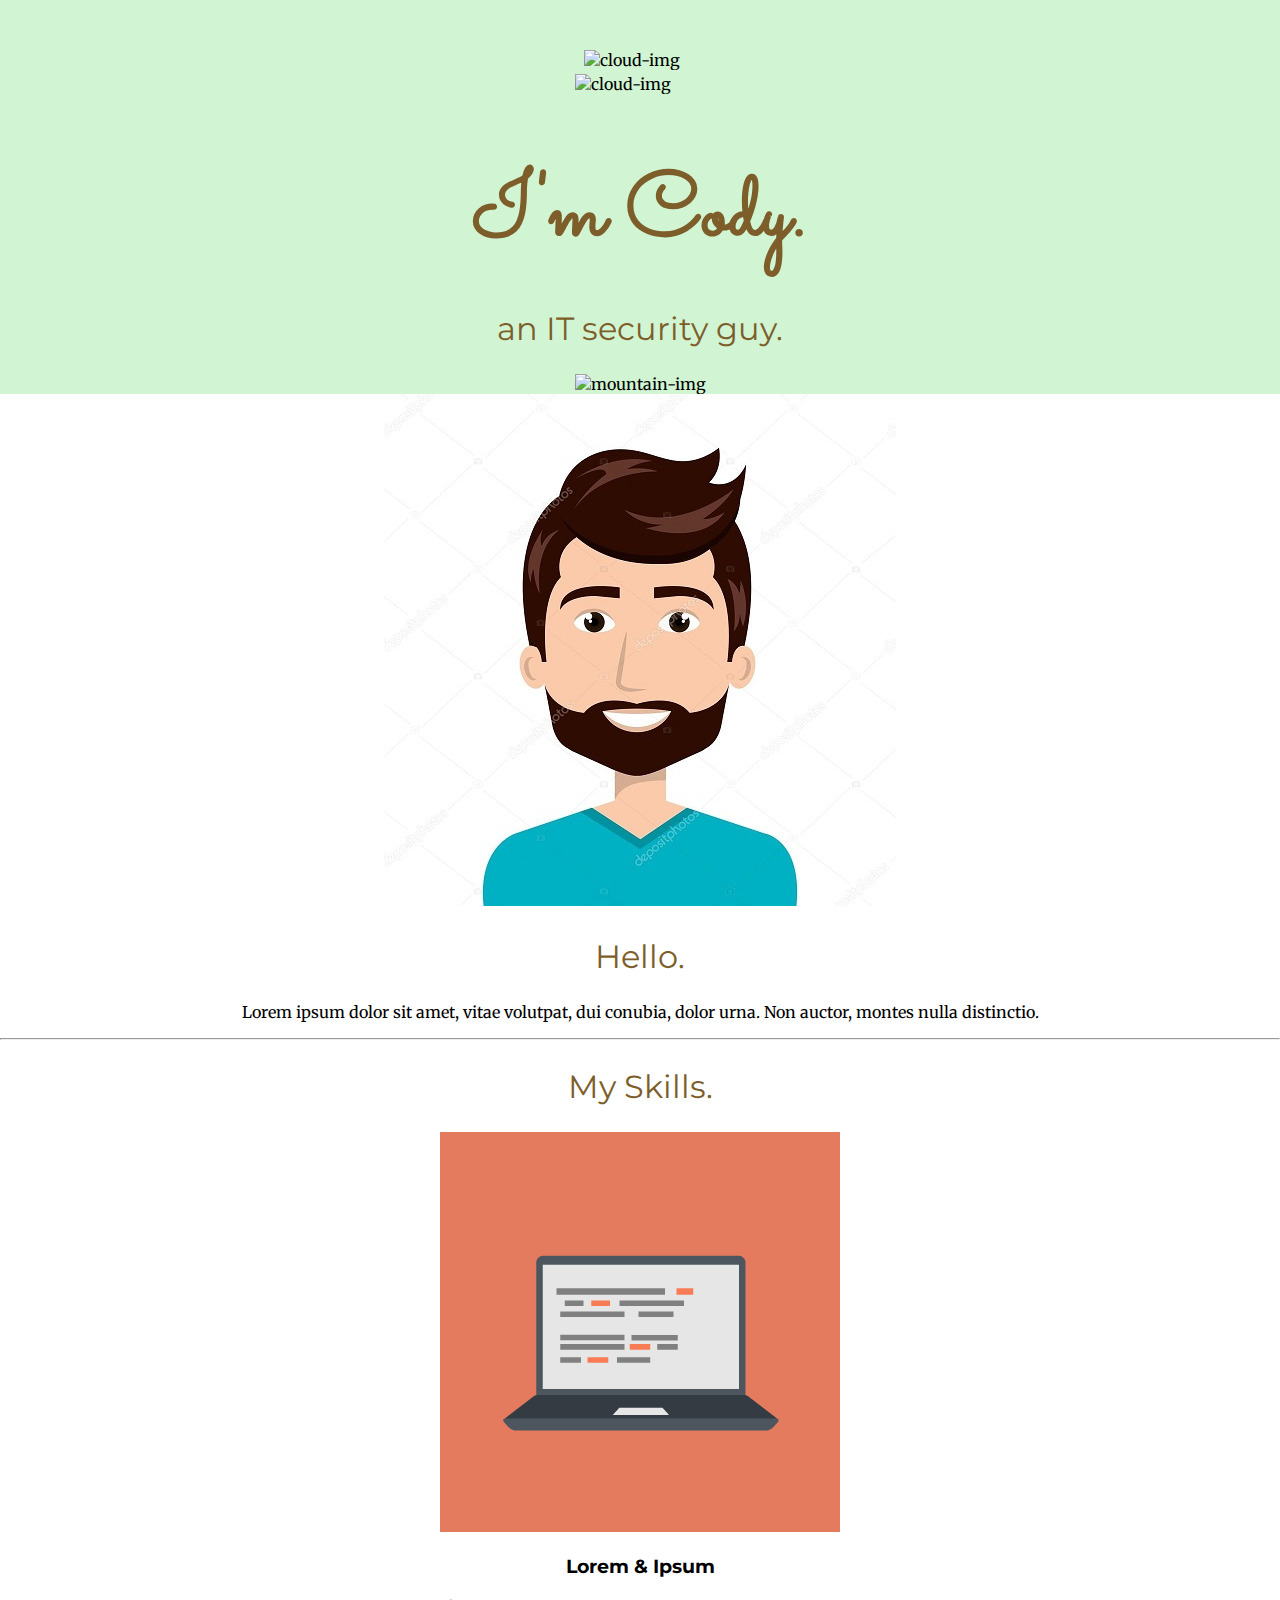
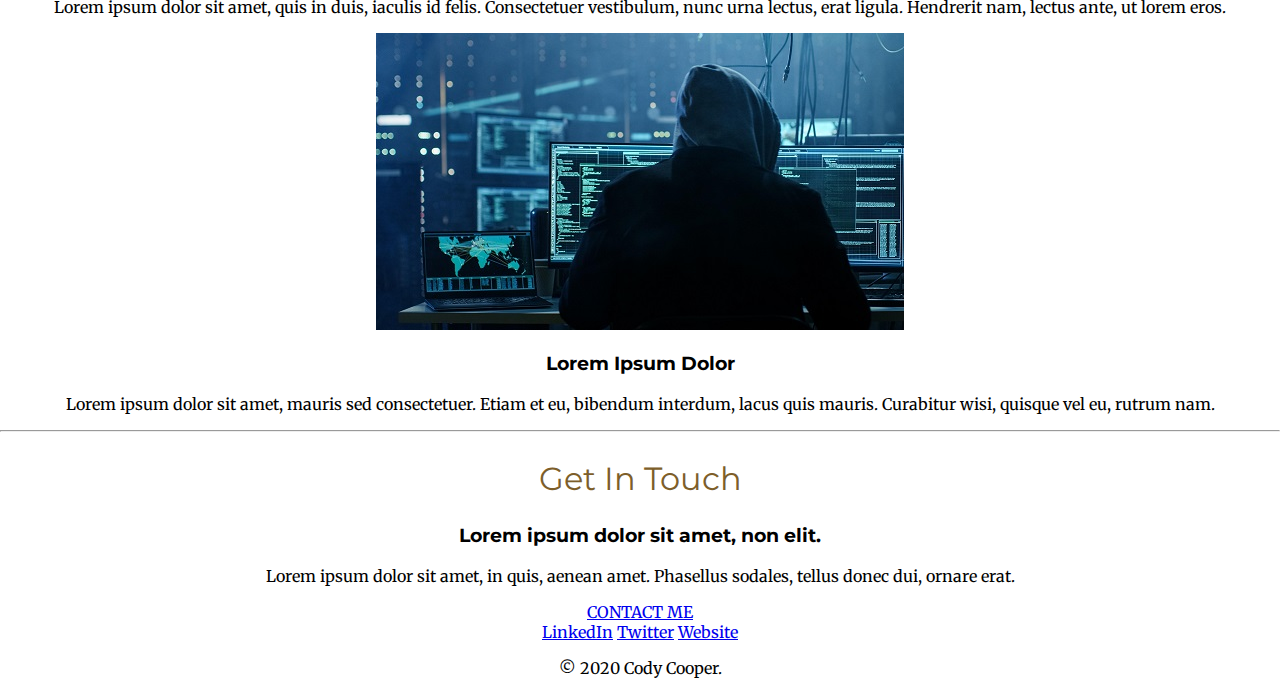
==== Web Development/CSS - My Site/index.html @ 04609c24 "CSS!" ====
<!DOCTYPE html>

<html lang="en">

<head>
    <meta charset="UTF-8">
    <title>Cody Cooper</title>
    <link rel="stylesheet" href="CSS/styles.css">
    <link rel="icon" href="favicon.ico">
    <link href="https://fonts.googleapis.com/css2?family=Merriweather&family=Montserrat&family=Sacramento&display=swap" rel="stylesheet"> 
</head>

<body>
    <div class="top-container">
        <img class="top-cloud" src="images/cloud.png" alt="cloud-img">
        <h1>I'm Cody.</h1>
        <h2>an IT security guy.</h2>
        <img class="bottom-cloud" src="images/cloud.png" alt="cloud-img">
        <img src="images/mountain.png" alt="mountain-img">
    </div>

    <div class="middle-container">
        <div class="profile">
          <img src="Images/cartooncody.jpg" alt="me">
          <h2>Hello.</h2>
          <p>Lorem ipsum dolor sit amet, vitae volutpat, dui conubia, dolor urna. Non auctor, montes nulla distinctio.</p>
        </div>
        <hr>
        <div class="skills">
          <h2>My Skills.</h2>
          <div class="skill-row">
            <img class="" src="Images/computer.png" alt="">
            <h3>Lorem & Ipsum</h3>
            <p>Lorem ipsum dolor sit amet, quis in duis, iaculis id felis. Consectetuer vestibulum, nunc urna lectus, erat ligula. Hendrerit nam, lectus ante, ut lorem eros.</p>
          </div>
          <div class="skill-row">
            <img class="" src="Images/hacker.jpg" alt="">
            <h3>Lorem Ipsum Dolor</h3>
            <p>Lorem ipsum dolor sit amet, mauris sed consectetuer. Etiam et eu, bibendum interdum, lacus quis mauris. Curabitur wisi, quisque vel eu, rutrum nam.</p>
          </div>
        </div>
        <hr>
        <div class="contact-me">
          <h2>Get In Touch</h2>
          <h3>Lorem ipsum dolor sit amet, non elit.</h3>
          <p>Lorem ipsum dolor sit amet, in quis, aenean amet. Phasellus sodales, tellus donec dui, ornare erat.</p>
          <a class="btn" href="mailto:name@email.com">CONTACT ME</a>
        </div>
      </div>
      
      <div class="bottom-container">
        <a class="footer-link" href="https://www.linkedin.com/">LinkedIn</a>
        <a class="footer-link" href="https://twitter.com/">Twitter</a>
        <a class="footer-link" href="https://www.appbrewery.co/">Website</a>
        <p>© 2020 Cody Cooper.</p>
      </div>
</body>
</html>
---- Web Development/CSS - My Site/CSS/styles.css ----
body {
    margin: 0px;
    text-align: center;
    font-family: 'Merriweather', serif;
}
h1 {
    font-size: 5.625rem;
    margin: 50px auto 0 auto;
    font-family: 'Sacramento', cursive;
    color: #7d5e2a;
}
h2 {
    font-family: 'Montserrat', sans-serif;
    font-size: 2rem;
    color: #7d5e2a;
    font-weight: normal;
}
h3 {
    font-family: 'Montserrat', sans-serif;
}
.top-container {
    background-color: #d1f5d3;
    position: relative;
    padding-top: 100px;
}
.middle-container {

}
.bottom-container {

}
.top-cloud {
    position: absolute;
    right: 600px;
    top: 50px;
}
.bottom-cloud {
    position: absolute;
    left: 300;
    bottom: 300px;
}
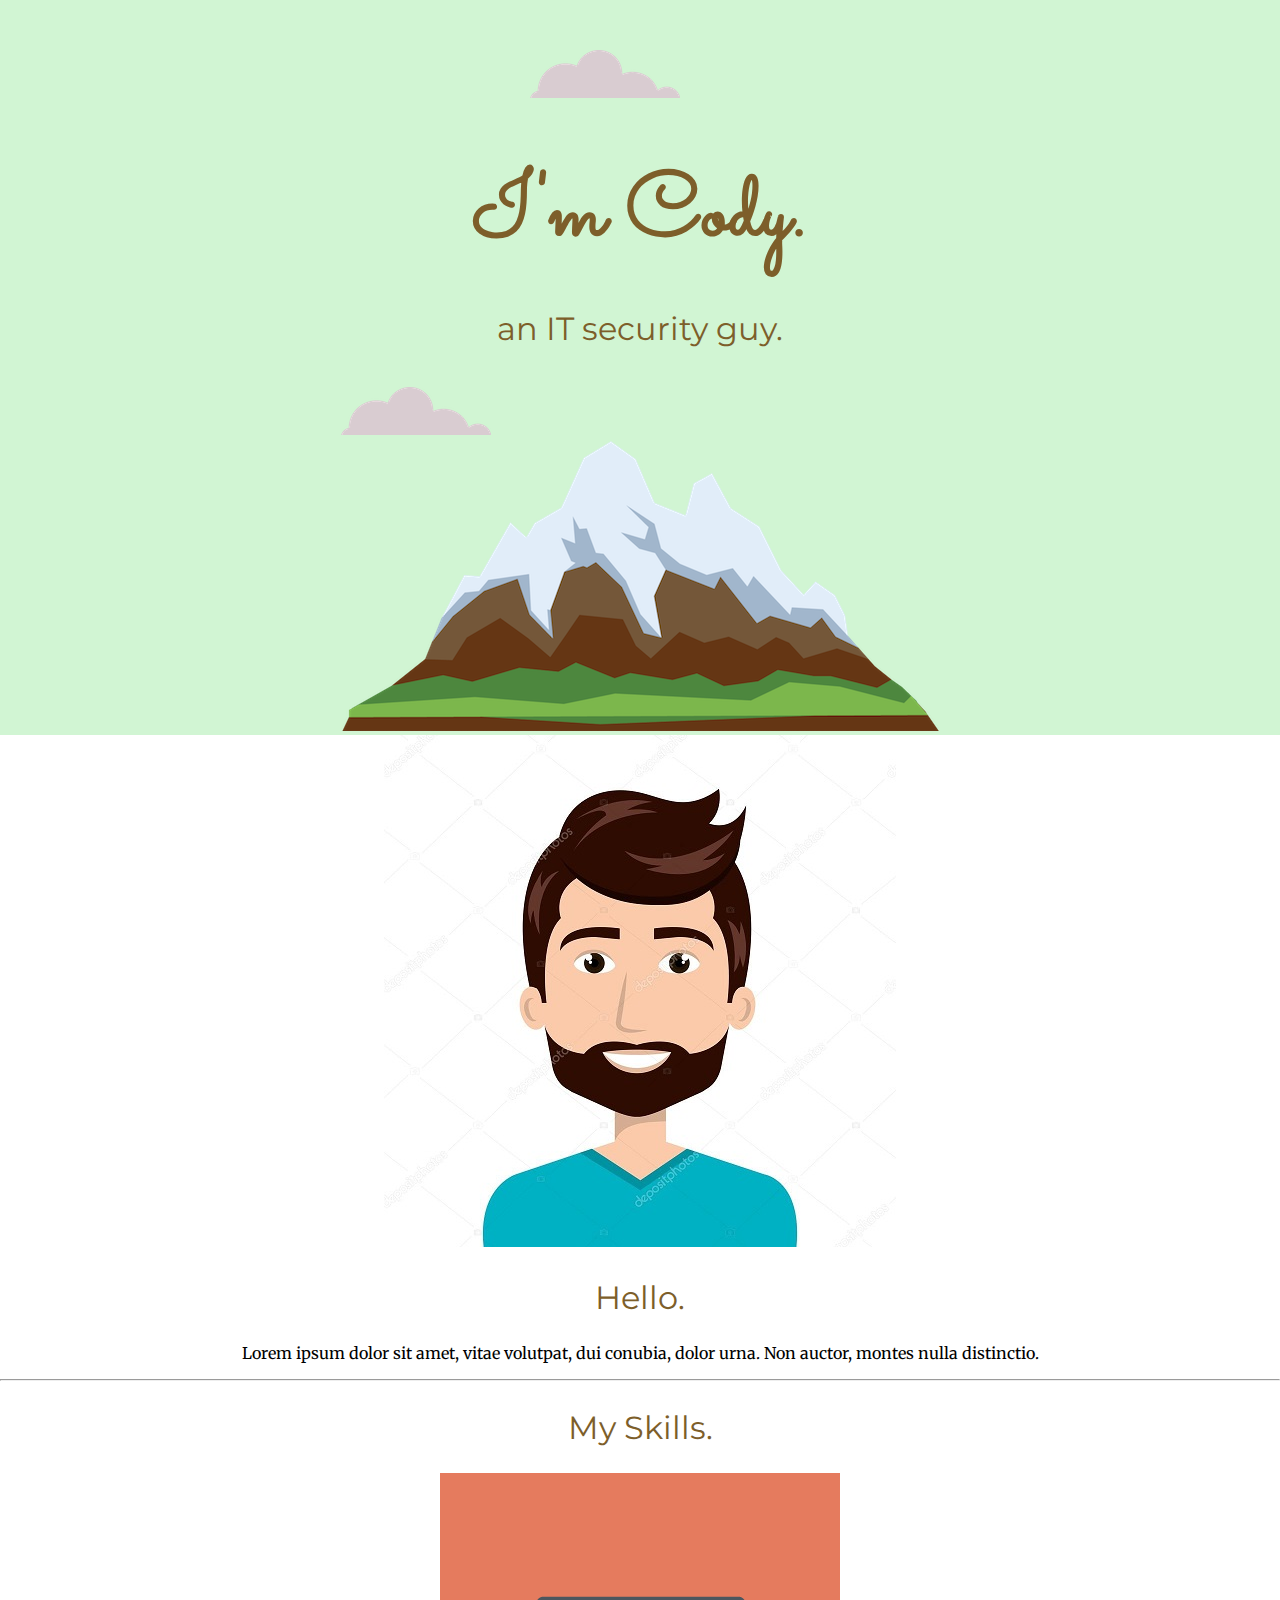
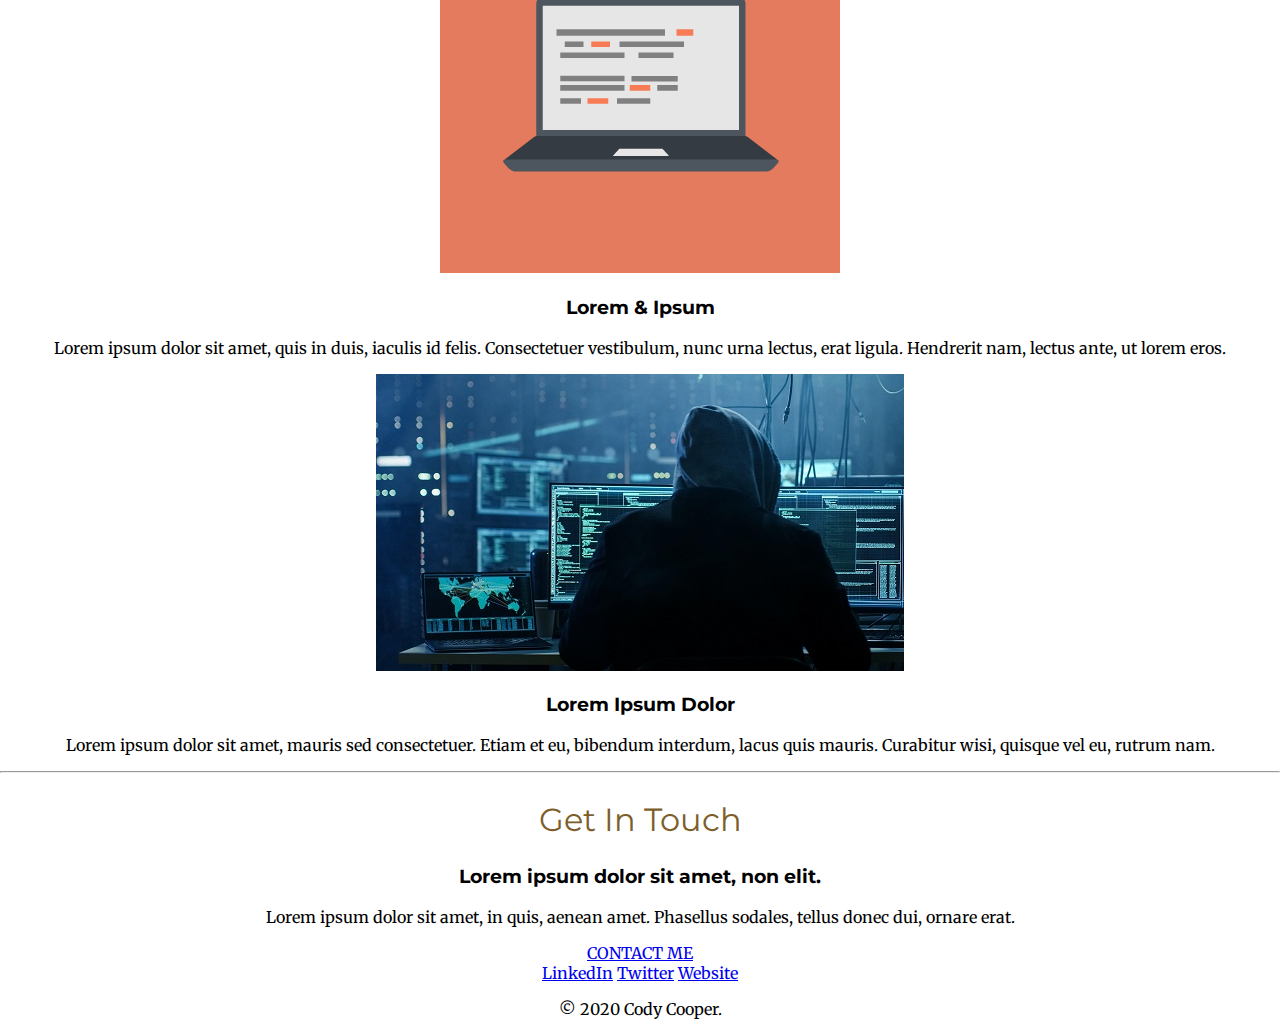
==== commit 71202c7e: "." ====
--- a/Web Development/CSS - My Site/index.html
+++ b/Web Development/CSS - My Site/index.html
@@ -12,11 +12,11 @@
 
 <body>
     <div class="top-container">
-        <img class="top-cloud" src="images/cloud.png" alt="cloud-img">
+        <img class="top-cloud" src="Images/cloud.png" alt="cloud-img">
         <h1>I'm Cody.</h1>
         <h2>an IT security guy.</h2>
-        <img class="bottom-cloud" src="images/cloud.png" alt="cloud-img">
-        <img src="images/mountain.png" alt="mountain-img">
+        <img class="bottom-cloud" src="Images/cloud.png" alt="cloud-img">
+        <img src="Images/mountain.png" alt="mountain-img">
     </div>
 
     <div class="middle-container">
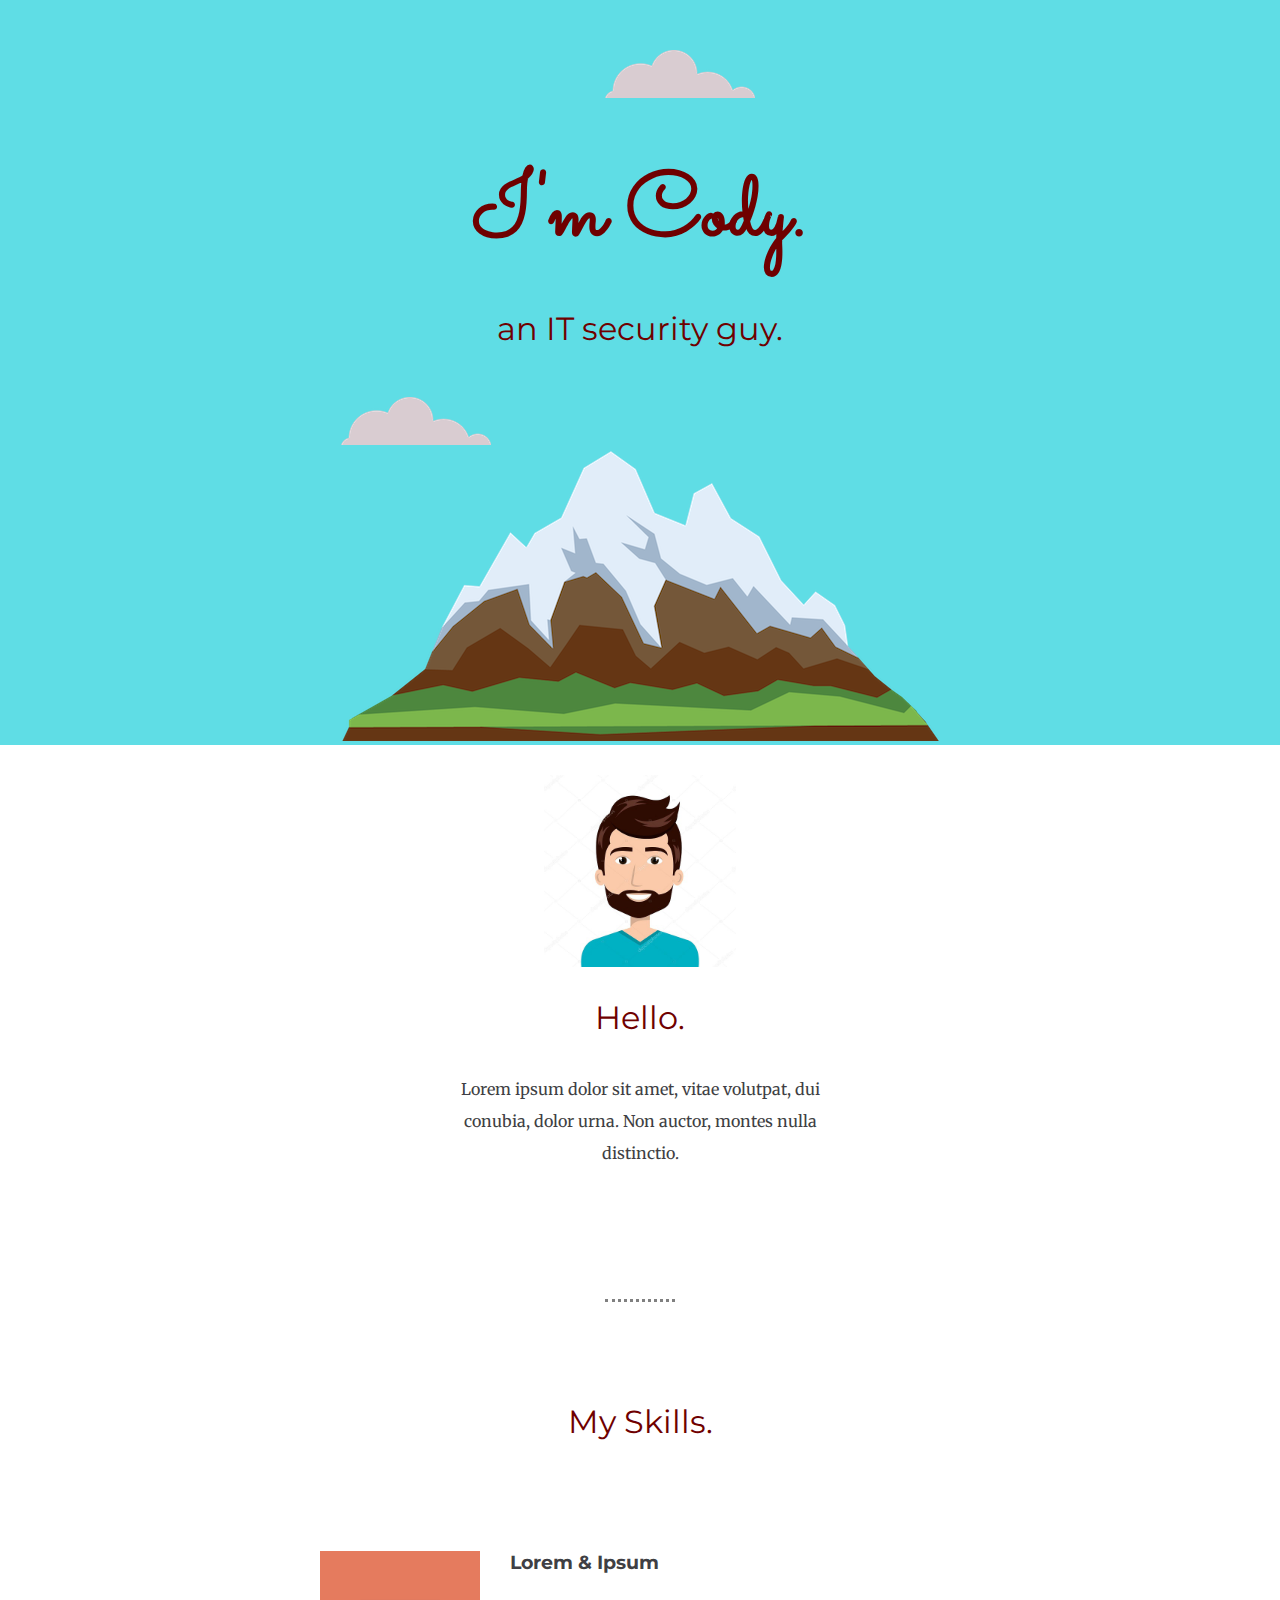
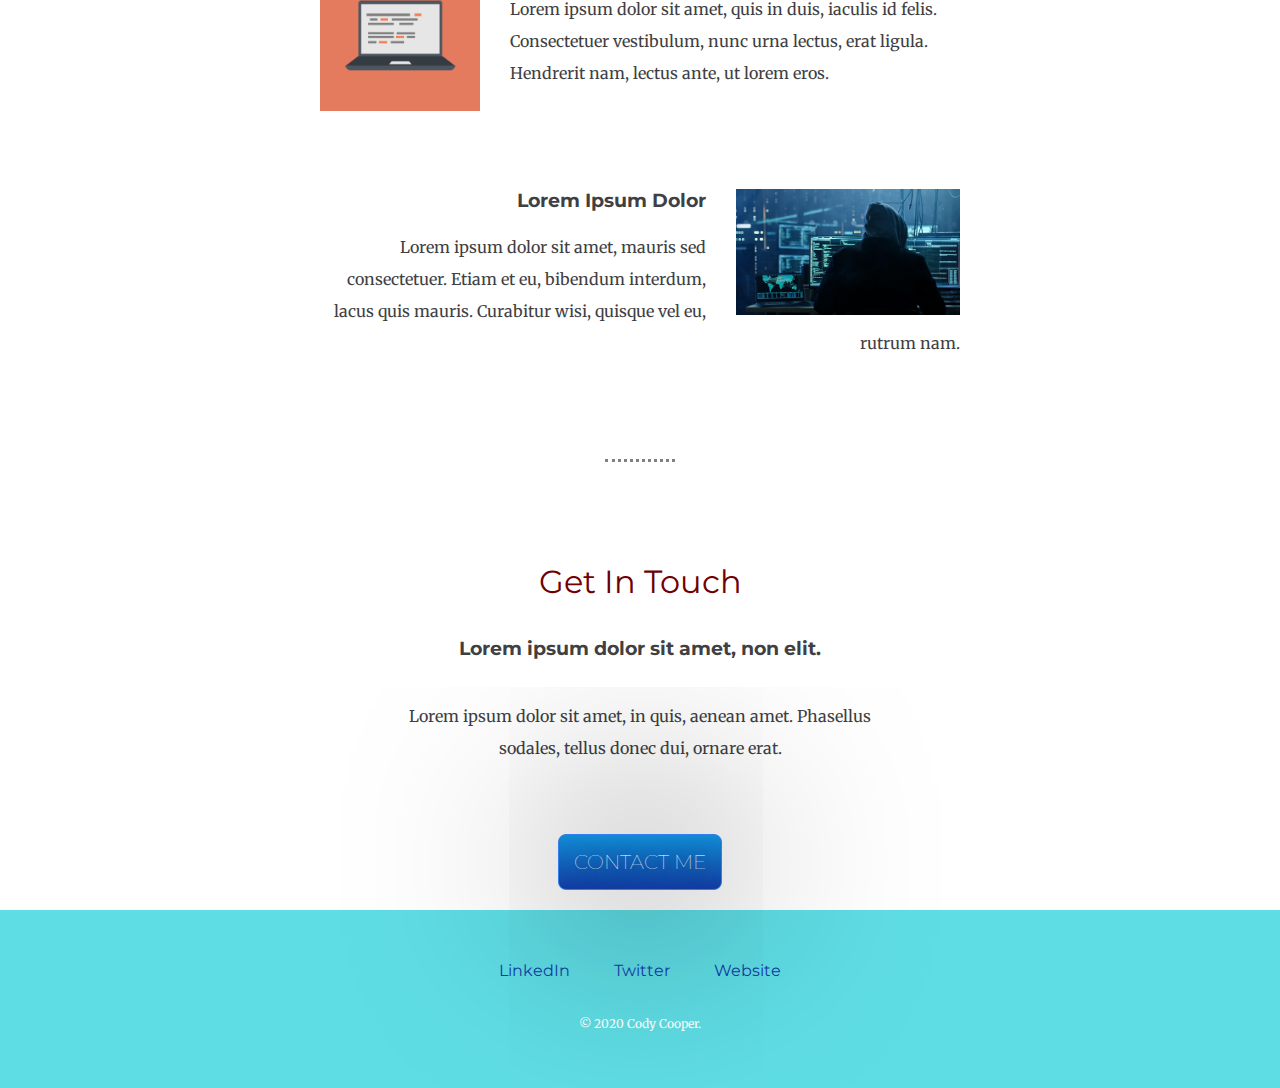
==== commit 5870fcf0: "Finished CSS" ====
--- a/Web Development/CSS - My Site/index.html
+++ b/Web Development/CSS - My Site/index.html
@@ -21,29 +21,29 @@
 
     <div class="middle-container">
         <div class="profile">
-          <img src="Images/cartooncody.jpg" alt="me">
+          <img class="cody-img" src="Images/cartooncody.jpg" alt="me">
           <h2>Hello.</h2>
-          <p>Lorem ipsum dolor sit amet, vitae volutpat, dui conubia, dolor urna. Non auctor, montes nulla distinctio.</p>
+          <p class="intro">Lorem ipsum dolor sit amet, vitae volutpat, dui conubia, dolor urna. Non auctor, montes nulla distinctio.</p>
         </div>
         <hr>
         <div class="skills">
           <h2>My Skills.</h2>
-          <div class="skill-row">
-            <img class="" src="Images/computer.png" alt="">
+          <div class="skill-row-top">
+            <img class="computer-img" src="Images/computer.png" alt="">
             <h3>Lorem & Ipsum</h3>
-            <p>Lorem ipsum dolor sit amet, quis in duis, iaculis id felis. Consectetuer vestibulum, nunc urna lectus, erat ligula. Hendrerit nam, lectus ante, ut lorem eros.</p>
+            <p class="skill1-description">Lorem ipsum dolor sit amet, quis in duis, iaculis id felis. Consectetuer vestibulum, nunc urna lectus, erat ligula. Hendrerit nam, lectus ante, ut lorem eros.</p>
           </div>
-          <div class="skill-row">
-            <img class="" src="Images/hacker.jpg" alt="">
+          <div class="skill-row-bottom">
+            <img class="hacker-img" src="Images/hacker.jpg" alt="">
             <h3>Lorem Ipsum Dolor</h3>
-            <p>Lorem ipsum dolor sit amet, mauris sed consectetuer. Etiam et eu, bibendum interdum, lacus quis mauris. Curabitur wisi, quisque vel eu, rutrum nam.</p>
+            <p class="skill2-description">Lorem ipsum dolor sit amet, mauris sed consectetuer. Etiam et eu, bibendum interdum, lacus quis mauris. Curabitur wisi, quisque vel eu, rutrum nam.</p>
           </div>
         </div>
         <hr>
         <div class="contact-me">
           <h2>Get In Touch</h2>
           <h3>Lorem ipsum dolor sit amet, non elit.</h3>
-          <p>Lorem ipsum dolor sit amet, in quis, aenean amet. Phasellus sodales, tellus donec dui, ornare erat.</p>
+          <p class="contact-message">Lorem ipsum dolor sit amet, in quis, aenean amet. Phasellus sodales, tellus donec dui, ornare erat.</p>
           <a class="btn" href="mailto:name@email.com">CONTACT ME</a>
         </div>
       </div>
@@ -52,7 +52,7 @@
         <a class="footer-link" href="https://www.linkedin.com/">LinkedIn</a>
         <a class="footer-link" href="https://twitter.com/">Twitter</a>
         <a class="footer-link" href="https://www.appbrewery.co/">Website</a>
-        <p>© 2020 Cody Cooper.</p>
+        <p class="copyright">© 2020 Cody Cooper.</p>
       </div>
 </body>
 </html>--- a/Web Development/CSS - My Site/CSS/styles.css
+++ b/Web Development/CSS - My Site/CSS/styles.css
@@ -1,5 +1,6 @@
 body {
     margin: 0px;
+    color: #3f3f44;
     text-align: center;
     font-family: 'Merriweather', serif;
 }
@@ -7,19 +8,40 @@
     font-size: 5.625rem;
     margin: 50px auto 0 auto;
     font-family: 'Sacramento', cursive;
-    color: #7d5e2a;
+    color: #6f0000;
 }
 h2 {
     font-family: 'Montserrat', sans-serif;
     font-size: 2rem;
-    color: #7d5e2a;
+    color: #6f0000;
     font-weight: normal;
+    padding-bottom: 10px;
 }
 h3 {
     font-family: 'Montserrat', sans-serif;
 }
+p {
+    line-height: 2;
+}
+hr {
+    border: dotted;
+    color: #EAF6F6 6px;
+    border-bottom: none;
+    width: 5%;
+    margin: 100px auto;
+
+}
+a {
+    color: #113B9E;
+    font-family: 'Montserrat', sans-serif;
+    margin: 10px 20px;
+    text-decoration: none;
+}
+a:hover {
+    color: #118BD4;
+}
 .top-container {
-    background-color: #d1f5d3;
+    background-color: #5fdde5;
     position: relative;
     padding-top: 100px;
 }
@@ -27,15 +49,94 @@
 
 }
 .bottom-container {
-
+    background-color: #5fdde5;
+    padding: 50px 0 20px;
+}
+.intro {
+    width: 30%;
+    margin: auto;
+    padding-bottom: 30px;
+}
+.contact-message {
+    width: 40%;
+    margin: 40px auto 60px;
+}
+.copyright {
+    color: #f9f9f9;
+    font-size: 0.75rem;
+    padding: 20px 0px;
+}
+.skill-row-top {
+    width: 50%;
+    margin: 100px auto 100px auto;
+    text-align: left;
+}
+.skill-row-bottom {
+    width: 50%;
+    margin: 100px auto 100px auto;
+    text-align: right;
 }
 .top-cloud {
     position: absolute;
-    right: 600px;
+    right: 525px;
     top: 50px;
 }
 .bottom-cloud {
     position: absolute;
-    left: 300;
+    padding-right: 200px;
     bottom: 300px;
 }
+.cody-img {
+    width: 15%;
+    margin-top: 30px;
+}
+.computer-img {
+    width: 25%;
+    float: left;
+    margin-right: 30px;
+}
+.hacker-img {
+    width: 35%;
+    float: right;
+    margin-left: 30px;
+}
+.btn {
+    background: #118BD4;
+    background-image: -webkit-linear-gradient(top, #118BD4, #113B9E);
+    background-image: -moz-linear-gradient(top, #118BD4, #113B9E);
+    background-image: -ms-linear-gradient(top, #118BD4, #113B9E);
+    background-image: -o-linear-gradient(top, #118BD4, #113B9E);
+    background-image: linear-gradient(to bottom, #118BD4, #113B9E);
+    -webkit-border-radius: 8px;
+    -moz-border-radius: 8px;
+    border-radius: 8px;
+    color: #FFFFFF;
+    font-family: 'Montserrat', sans-serif;
+    font-size: 20px;
+    font-weight: 100;
+    padding: 15px;
+    box-shadow: 1px 1px 10px 0px #000000;
+    -webkit-box-shadow: 1px 1px 210px 0px #000000;
+    -moz-box-shadow: 1px 1px 10px 0px #000000;
+    text-shadow: 1px 1px 20px #000000;
+    border: solid #337FED 1px;
+    text-decoration: none;
+    display: inline-block;
+    cursor: pointer;
+    text-align: center;
+    margin-bottom: 20px;
+ }
+ 
+ .btn:hover {
+    border: solid #337FED 1px;
+    background: #30E3CB;
+    background-image: -webkit-linear-gradient(top, #30E3CB, #2BC4AD);
+    background-image: -moz-linear-gradient(top, #30E3CB, #2BC4AD);
+    background-image: -ms-linear-gradient(top, #30E3CB, #2BC4AD);
+    background-image: -o-linear-gradient(top, #30E3CB, #2BC4AD);
+    background-image: linear-gradient(to bottom, #30E3CB, #2BC4AD);
+    -webkit-border-radius: 20px;
+    -moz-border-radius: 20px;
+    border-radius: 20px;
+    text-decoration: none;
+ }